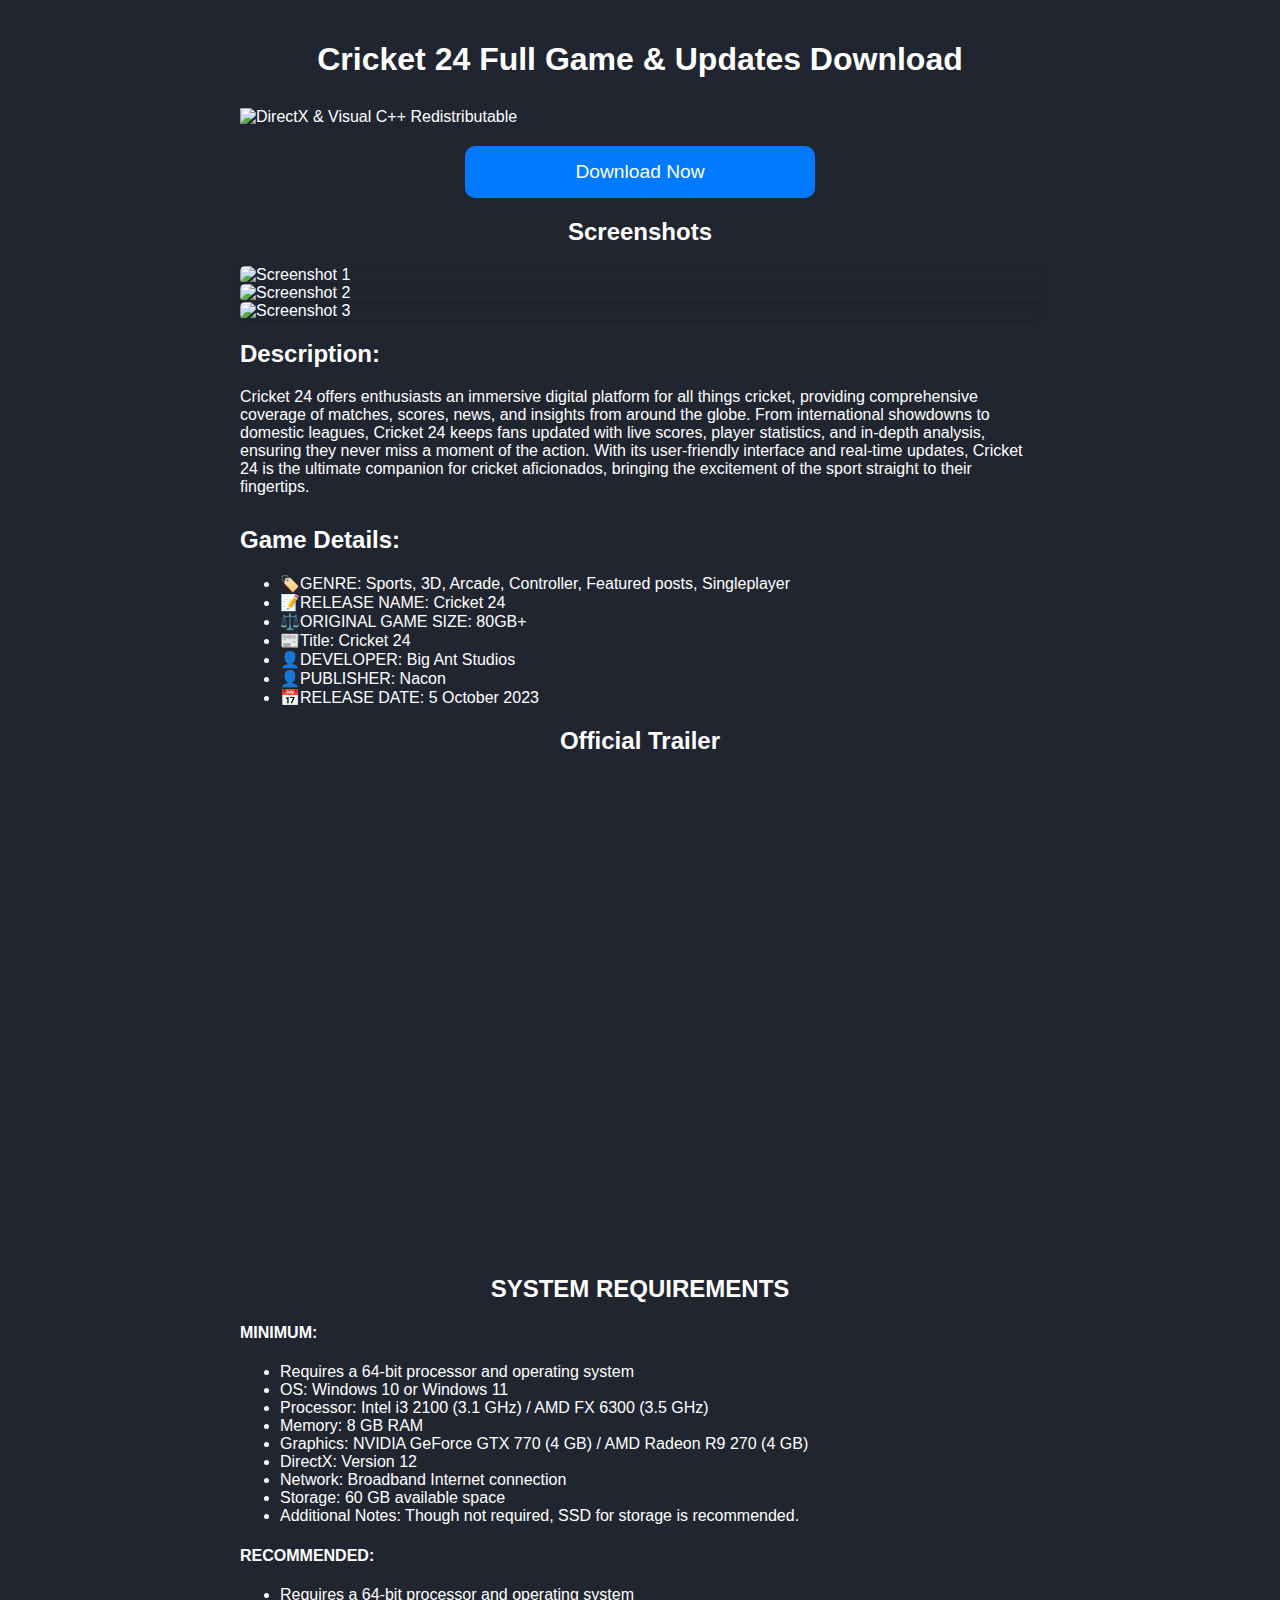
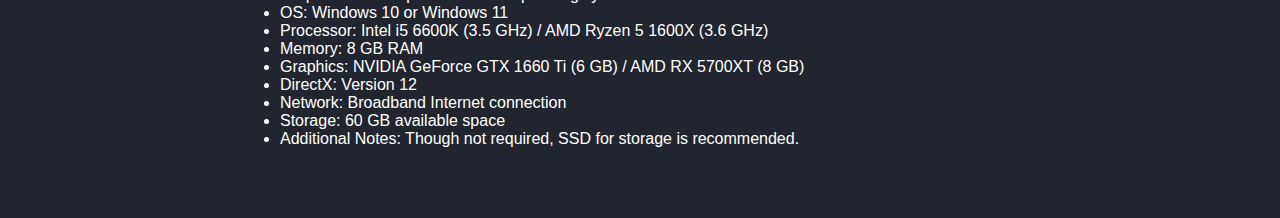
==== index.html @ 5c21efb8 "Update index.html" ====
<!DOCTYPE html>
<html lang="en">
<head>
    <meta charset="UTF-8">
    <meta name="viewport" content="width=device-width, initial-scale=1.0">
    <title>Cricket 24 Full Game & Updates Download</title>
    <link rel="stylesheet" href="https://cdnjs.cloudflare.com/ajax/libs/slick-carousel/1.8.1/slick.min.css">
    <link rel="stylesheet" href="https://cdnjs.cloudflare.com/ajax/libs/slick-carousel/1.8.1/slick-theme.min.css">
    <link rel="stylesheet" href="styles.css">
</head>
<body class="dark-mode">
    <div class="container">
        <header>
            <h1>Cricket 24 Full Game & Updates Download</h1>
        </header>
        <div class="content">
            <div class="poster">
                <img src="https://cdn.cloudflare.steamstatic.com/steam/apps/2358260/header.jpg?t=1710311350" alt="DirectX & Visual C++ Redistributable">
                <button class="download-now-btn" onclick="toggleAndScrollToDownloadArea()">Download Now</button>
            </div>
            <div class="screenshots">
                <center><h2>Screenshots</h2></center>
                <div class="slick-slider">
                    <div><img src="https://cdn.cloudflare.steamstatic.com/steam/apps/2358260/ss_ce84a48a8ff442937b51aa77cc433fe4c3dd6bc3.600x338.jpg" alt="Screenshot 1"></div>
                    <div><img src="https://cdn.cloudflare.steamstatic.com/steam/apps/2358260/ss_d3c27aaa4185c6430ed0f10b317067d85e586e56.600x338.jpg" alt="Screenshot 2"></div>
                    <div><img src="https://cdn.cloudflare.steamstatic.com/steam/apps/2358260/ss_87a02e18430c01417a46394f9d5d9c220b238125.600x338.jpg" alt="Screenshot 3"></div>
                </div>
            </div>
            <div class="description">
                <h2>Description:</h2>
                <p>Cricket 24 offers enthusiasts an immersive digital platform for all things cricket, providing comprehensive coverage of matches, scores, news, and insights from around the globe. From international showdowns to domestic leagues, Cricket 24 keeps fans updated with live scores, player statistics, and in-depth analysis, ensuring they never miss a moment of the action. With its user-friendly interface and real-time updates, Cricket 24 is the ultimate companion for cricket aficionados, bringing the excitement of the sport straight to their fingertips.</p>

            </div>

            <!-- New Features -->
            <div class="game-details">
                <h2>Game Details:</h2>
                <ul>
                    <li>🏷️GENRE: Sports, 3D, Arcade, Controller, Featured posts, Singleplayer</li>
                    <li>📝RELEASE NAME: Cricket 24</li>
                    <li>⚖️ORIGINAL GAME SIZE: 80GB+</li>
                    <li>📰Title: Cricket 24</li>
                    <li>👤DEVELOPER: Big Ant Studios</li>
                    <li>👤PUBLISHER: Nacon</li>
                    <li>📅RELEASE DATE: 5 October 2023</li>
                </ul>

                <!-- Add your official trailer here -->
            </div>


		<center>		
			
			<!-- Inside the Official Trailer section -->
<div class="official-trailer">
    <h2>Official Trailer</h2>
<div class="video-container">
    <!-- Replace 'VIDEO_ID' with the actual ID of your YouTube video -->
    <iframe width="560" height="315" src="https://www.youtube.com/embed/-hpkbKurF80?si=iB8D09E1Cb4CRg9M" frameborder="0" allowfullscreen></iframe>
</div>

</div>
</center>
			
	<center><h2>SYSTEM REQUIREMENTS</h2></center>
<div class="system-requirements" style="margin-bottom: 50px;">
        <div class="minimum-requirements">
            <h4>MINIMUM:</h4>
            <ul>
                <li>Requires a 64-bit processor and operating system</li>
                <li>OS: Windows 10 or Windows 11</li>
                <li>Processor: Intel i3 2100 (3.1 GHz) / AMD FX 6300 (3.5 GHz)</li>
                <li>Memory: 8 GB RAM</li>
                <li>Graphics: NVIDIA GeForce GTX 770 (4 GB) / AMD Radeon R9 270 (4 GB)</li>
                <li>DirectX: Version 12</li>
                <li>Network: Broadband Internet connection</li>
                <li>Storage: 60 GB available space</li>
                <li>Additional Notes: Though not required, SSD for storage is recommended.</li>
            </ul>
        </div>
        <div class="recommended-requirements">
            <h4>RECOMMENDED:</h4>
            <ul>
                <li>Requires a 64-bit processor and operating system</li>
                <li>OS: Windows 10 or Windows 11</li>
                <li>Processor: Intel i5 6600K (3.5 GHz) / AMD Ryzen 5 1600X (3.6 GHz)</li>
                <li>Memory: 8 GB RAM</li>
                <li>Graphics: NVIDIA GeForce GTX 1660 Ti (6 GB) / AMD RX 5700XT (8 GB)</li>
                <li>DirectX: Version 12</li>
                <li>Network: Broadband Internet connection</li>
                <li>Storage: 60 GB available space</li>
                <li>Additional Notes: Though not required, SSD for storage is recommended.</li>
            </ul>
        </div>
    </div>
            </div>
			
 
 
 
 
 

<div id="download-area" class="download-area">
    <div class="row mb-6">
        <div class="col">
            <a href="https://gamedrive.org/cricket-24-v0-2-2999-gamedrive/" class="btn btn-primary main-download-btn directx-download-btn">Download Full Game [Latest Version]</a>
        </div>
    </div>
    <div class="row">
        <div class="col">
            <a href="/Updates" class="btn btn-danger main-download-btn visualc-download-btn">Updates</a>
        </div>
    </div>
</div>




    <script src="https://code.jquery.com/jquery-3.6.0.min.js"></script>
    <script src="https://cdnjs.cloudflare.com/ajax/libs/slick-carousel/1.8.1/slick.min.js"></script>
    <script src="scripts.js"></script>
</body>
</html>
---- styles.css ----
body {
    font-family: Arial, sans-serif;
    background-color: #212530;
    margin: 0;
    padding: 0;
}

.container {
    max-width: 800px;
    margin: 0 auto;
    padding: 20px;
}

header {
    text-align: center;
    margin-bottom: 30px;
}

.poster img {
    max-width: 100%;
    height: auto;
    display: block;
    margin: 0 auto;
}

.quick-download-btn {
    display: block;
    margin: 20px auto;
    padding: 10px 20px;
    background-color: #007bff;
    color: #ffffff;
    border: none;
    border-radius: 5px;
    cursor: pointer;
    transition: background-color 0.3s ease;
}

.quick-download-btn:hover {
    background-color: #0056b3;
}

.description {
    margin-bottom: 30px;
}

.download-area {
    display: none;
    text-align: center;
}

.main-download-btn {
    width: 100%;
    margin-bottom: 10px;
    padding: 15px 30px;
    background-color: #28a745;
    color: #ffffff;
    border: none;
    border-radius: 5px;
    cursor: pointer;
    transition: background-color 0.3s ease;
}

.main-download-btn:hover {
    background-color: #218838;
}

.download-now-btn {
    display: block;
    margin: 20px auto;
    padding: 15px 50px;
    width: 350px;
    background-color: #007bff;
    color: #ffffff;
    border: none;
    border-radius: 10px;
    cursor: pointer;
    transition: background-color 0.3s ease;
    font-size: 1.2em;
    text-align: center;
}

.download-now-btn:hover {
    background-color: #0056b3;
}

.slick-slider img {
    max-width: 100%;
    height: auto;
    display: block;
    margin: 0 auto;
    border-radius: 5px;
    box-shadow: 0 2px 4px rgba(0, 0, 0, 0.1);
}

.slick-prev,
.slick-next {
    position: absolute;
    top: 50%;
    z-index: 1;
    display: block;
    width: 50px;
    height: 50px;
    transform: translateY(-50%);
    background-color: rgba(0, 0, 0, 0.5);
    color: #fff;
    border: none;
    border-radius: 50%;
    font-size: 18px;
    cursor: pointer;
    transition: background-color 0.3s ease;
}

.slick-prev:hover,
.slick-next:hover {
    background-color: rgba(0, 0, 0, 0.8);
}

.slick-prev {
    left: 10px;
}

.slick-next {
    right: 10px;
}

.slick-dots {
    position: absolute;
    bottom: 10px;
    list-style: none;
    text-align: center;
    width: 100%;
    padding: 0;
}

.slick-dots li {
    display: inline-block;
    margin: 0 5px;
}

.slick-dots li button {
    font-size: 0;
    line-height: 0;
    display: block;
    width: 15px;
    height: 15px;
    border: none;
    border-radius: 50%;
    background-color: #bbb;
    cursor: pointer;
    transition: background-color 0.3s ease;
    outline: none;
}

.slick-dots li button:hover,
.slick-dots li button.slick-active {
    background-color: #333;
}

body.dark-mode {
    background-color: #212530;
    color: #ffffff;
}

.popup {
    display: none;
    position: fixed;
    z-index: 999;
    left: 0;
    top: 0;
    width: 100%;
    height: 100%;
    background-color: rgba(0, 0, 0, 0.5);
}

.close {
    position: absolute;
    top: 10px;
    right: 10px;
    font-size: 20px;
    cursor: pointer;
    color: #ffffff;
}

.close:hover {
    color: #f44336;
}

.main-download-btn {
    text-decoration: none;
    margin-top: 10px;
}

.system-requirements {
    margin-bottom: 50px;
}

.video-container {
    position: relative;
    padding-bottom: 56.25%;
    padding-top: 30px;
    height: 0;
    overflow: hidden;
}

.video-container iframe {
    position: absolute;
    top: 0;
    left: 0;
    width: 100%;
    height: 100%;
}

.download-area .row {
    margin-bottom: 40px;
}

.download-area .col {
    padding: 0 5px;
}

.main-download-btn.visualc-download-btn {
    background-color: red;
}
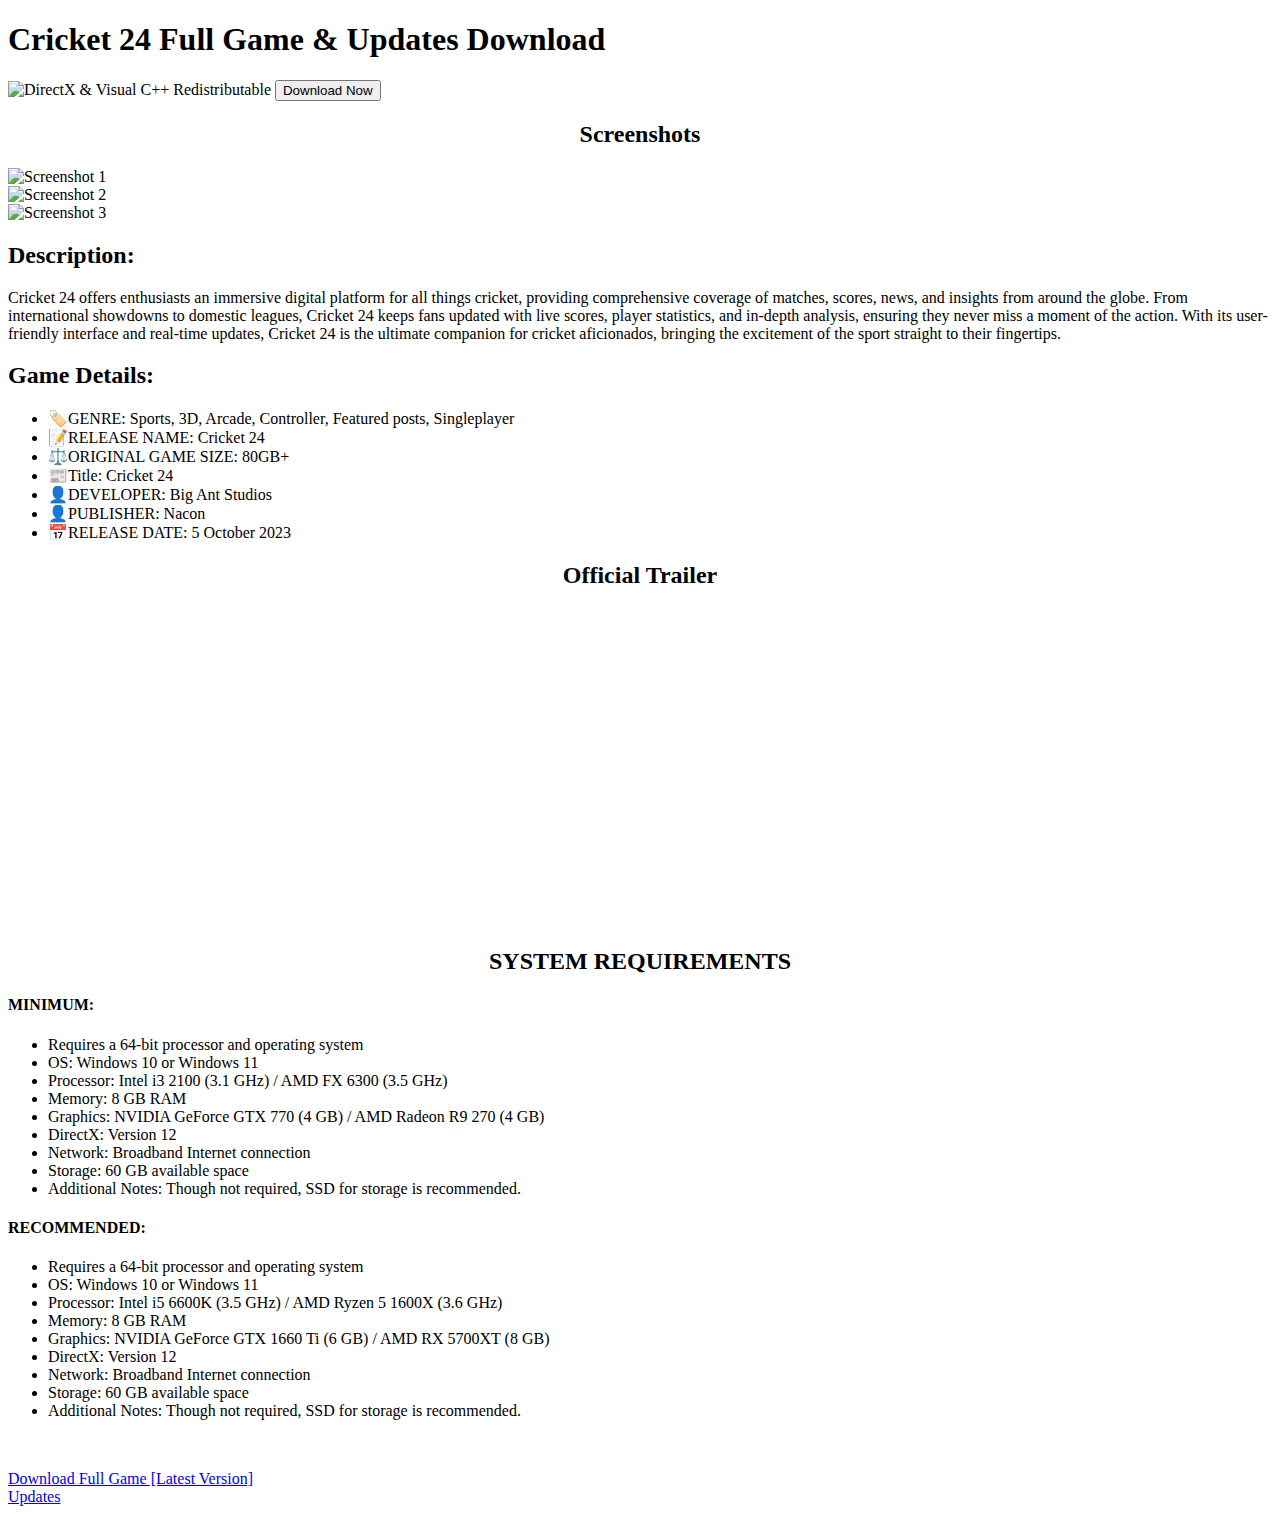
==== commit 5b9142a6: "Update index.html" ====
--- a/index.html
+++ b/index.html
@@ -4,9 +4,15 @@
     <meta charset="UTF-8">
     <meta name="viewport" content="width=device-width, initial-scale=1.0">
     <title>Cricket 24 Full Game & Updates Download</title>
+    <!-- Meta tags for SEO -->
+    <meta name="description" content="Download and install the newest versions of Cricket 24 here. Keep your game up-to-date with the latest updates.">
+    <meta name="keywords" content="updates, Cricket 24, game updates, download updates, Full Game, GameDrive.Org, latest versions">
+    <meta name="robots" content="index, follow">
+    <!-- Meta tags for SEO -->
+    <link rel="icon" href="https://cdn.cloudflare.steamstatic.com/steamcommunity/public/images/apps/2358260/49c9ee2f2a5ff54c2d43e513586bba5b7f83e0ff.jpg" type="image/x-icon">
     <link rel="stylesheet" href="https://cdnjs.cloudflare.com/ajax/libs/slick-carousel/1.8.1/slick.min.css">
     <link rel="stylesheet" href="https://cdnjs.cloudflare.com/ajax/libs/slick-carousel/1.8.1/slick-theme.min.css">
-    <link rel="stylesheet" href="styles.css">
+    <link rel="stylesheet" href="https://cdn.jsdelivr.net/gh/Gamepagge/Cricket-24@main/styles.css">
 </head>
 <body class="dark-mode">
     <div class="container">
@@ -119,6 +125,6 @@
 
     <script src="https://code.jquery.com/jquery-3.6.0.min.js"></script>
     <script src="https://cdnjs.cloudflare.com/ajax/libs/slick-carousel/1.8.1/slick.min.js"></script>
-    <script src="scripts.js"></script>
+    <script src="https://cdn.jsdelivr.net/gh/Gamepagge/Cricket-24@main/scripts.js"></script>
 </body>
 </html>
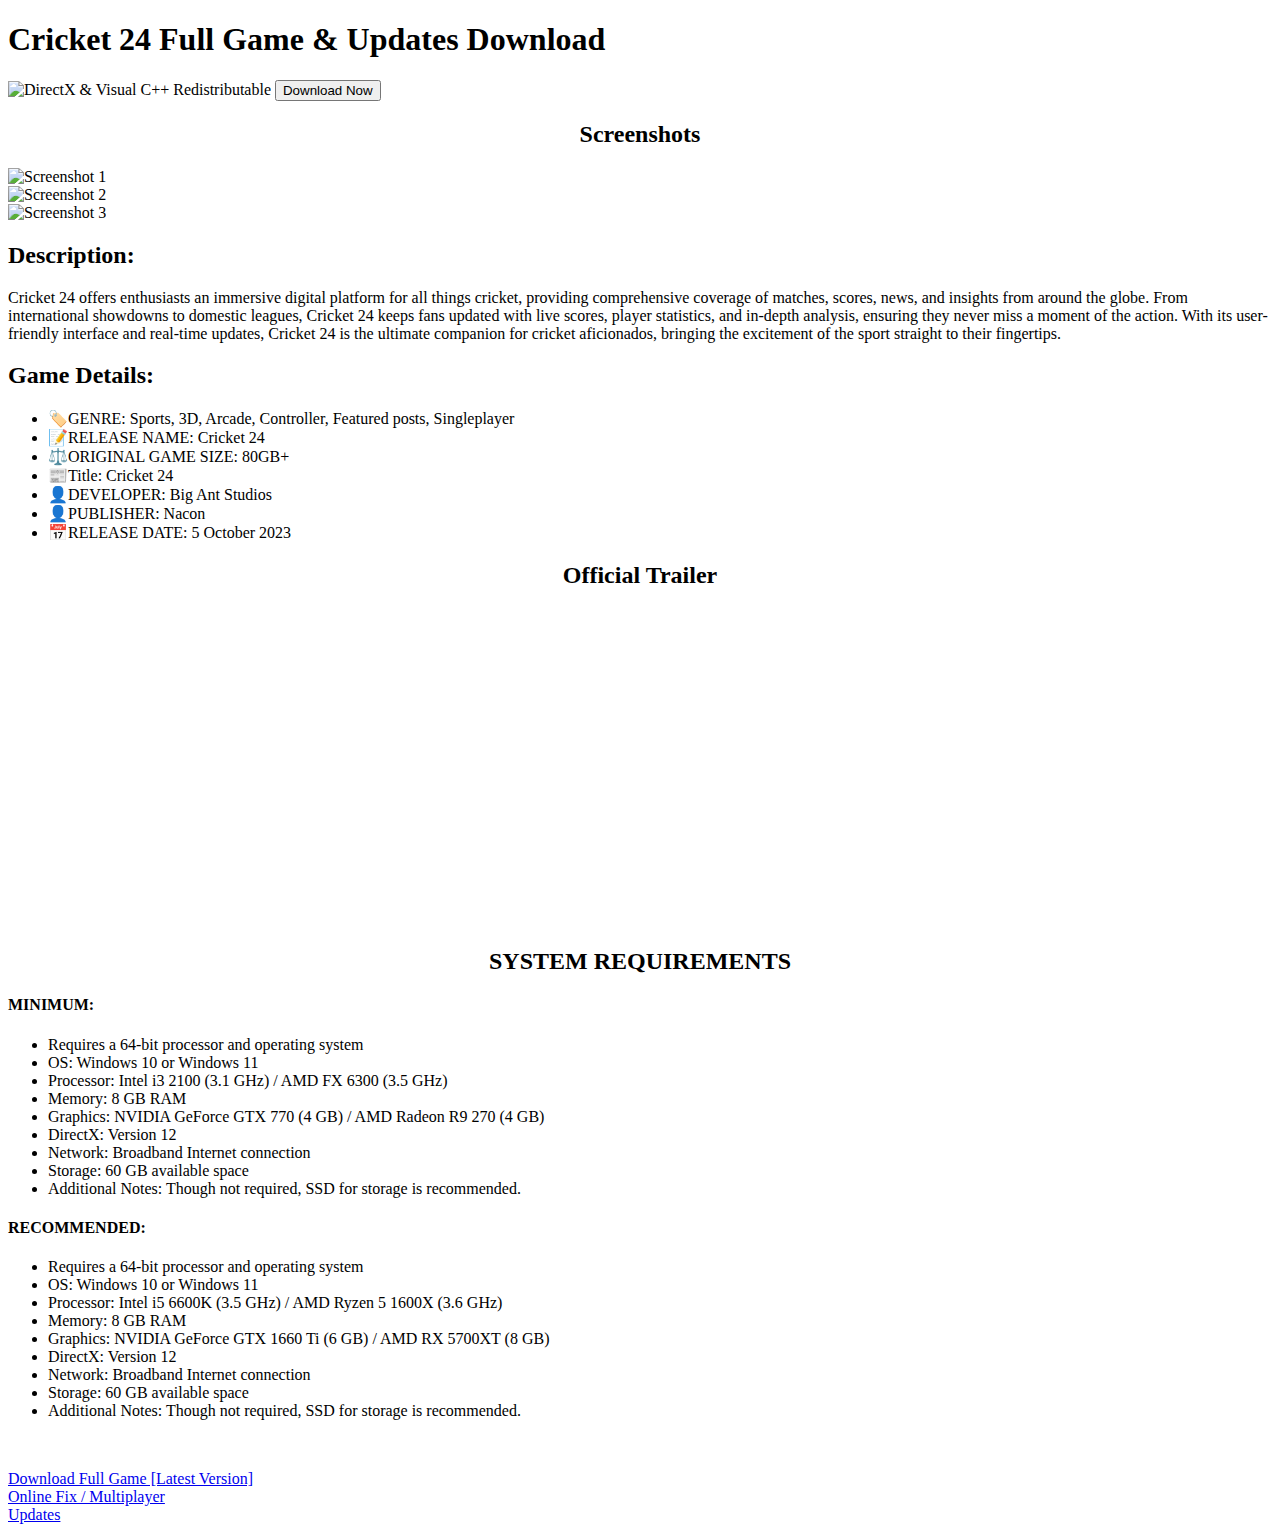
==== commit 9443e7ef: "Update index.html" ====
--- a/index.html
+++ b/index.html
@@ -113,6 +113,13 @@
             <a href="https://gamedrive.org/cricket-24-v0-2-2999-gamedrive/" class="btn btn-primary main-download-btn directx-download-btn">Download Full Game [Latest Version]</a>
         </div>
     </div>
+
+    <div class="row mb-6">
+        <div class="col">
+            <a href="https://gamedrive.org/cricket-24-online-fix-multiplayer/" class="btn btn-primary main-download-btn directx-download-btn">Online Fix / Multiplayer</a>
+        </div>
+    </div>
+
     <div class="row">
         <div class="col">
             <a href="/Updates" class="btn btn-danger main-download-btn visualc-download-btn">Updates</a>
@@ -125,6 +132,47 @@
 
     <script src="https://code.jquery.com/jquery-3.6.0.min.js"></script>
     <script src="https://cdnjs.cloudflare.com/ajax/libs/slick-carousel/1.8.1/slick.min.js"></script>
-    <script src="https://cdn.jsdelivr.net/gh/Gamepagge/Cricket-24@main/scripts.js"></script>
+    <script>
+	$(document).ready(function(){
+    $('.slick-slider').slick({
+        dots: true,
+        infinite: true,
+        speed: 300,
+        slidesToShow: 1,
+        adaptiveHeight: true,
+        autoplay: true,
+        autoplaySpeed: 2000, // Adjust the speed of the slideshow
+        prevArrow: '<button type="button" class="slick-prev">&#10094;</button>',
+        nextArrow: '<button type="button" class="slick-next">&#10095;</button>'
+    });
+});
+
+
+function toggleAndScrollToDownloadArea() {
+    toggleDownloadArea();
+    scrollToDownloadArea();
+}
+
+function toggleDownloadArea() {
+    var downloadArea = document.getElementById('download-area');
+    downloadArea.style.display = (downloadArea.style.display === 'block') ? 'none' : 'block';
+}
+
+function scrollToDownloadArea() {
+    var downloadArea = document.getElementById('download-area');
+    downloadArea.scrollIntoView({ behavior: 'smooth' });
+}
+
+
+function togglePopup() {
+    var popup = document.getElementById('popup');
+    if (popup.style.display === 'block') {
+        popup.style.display = 'none';
+    } else {
+        popup.style.display = 'block';
+    }
+}
+
+	</script>
 </body>
 </html>
